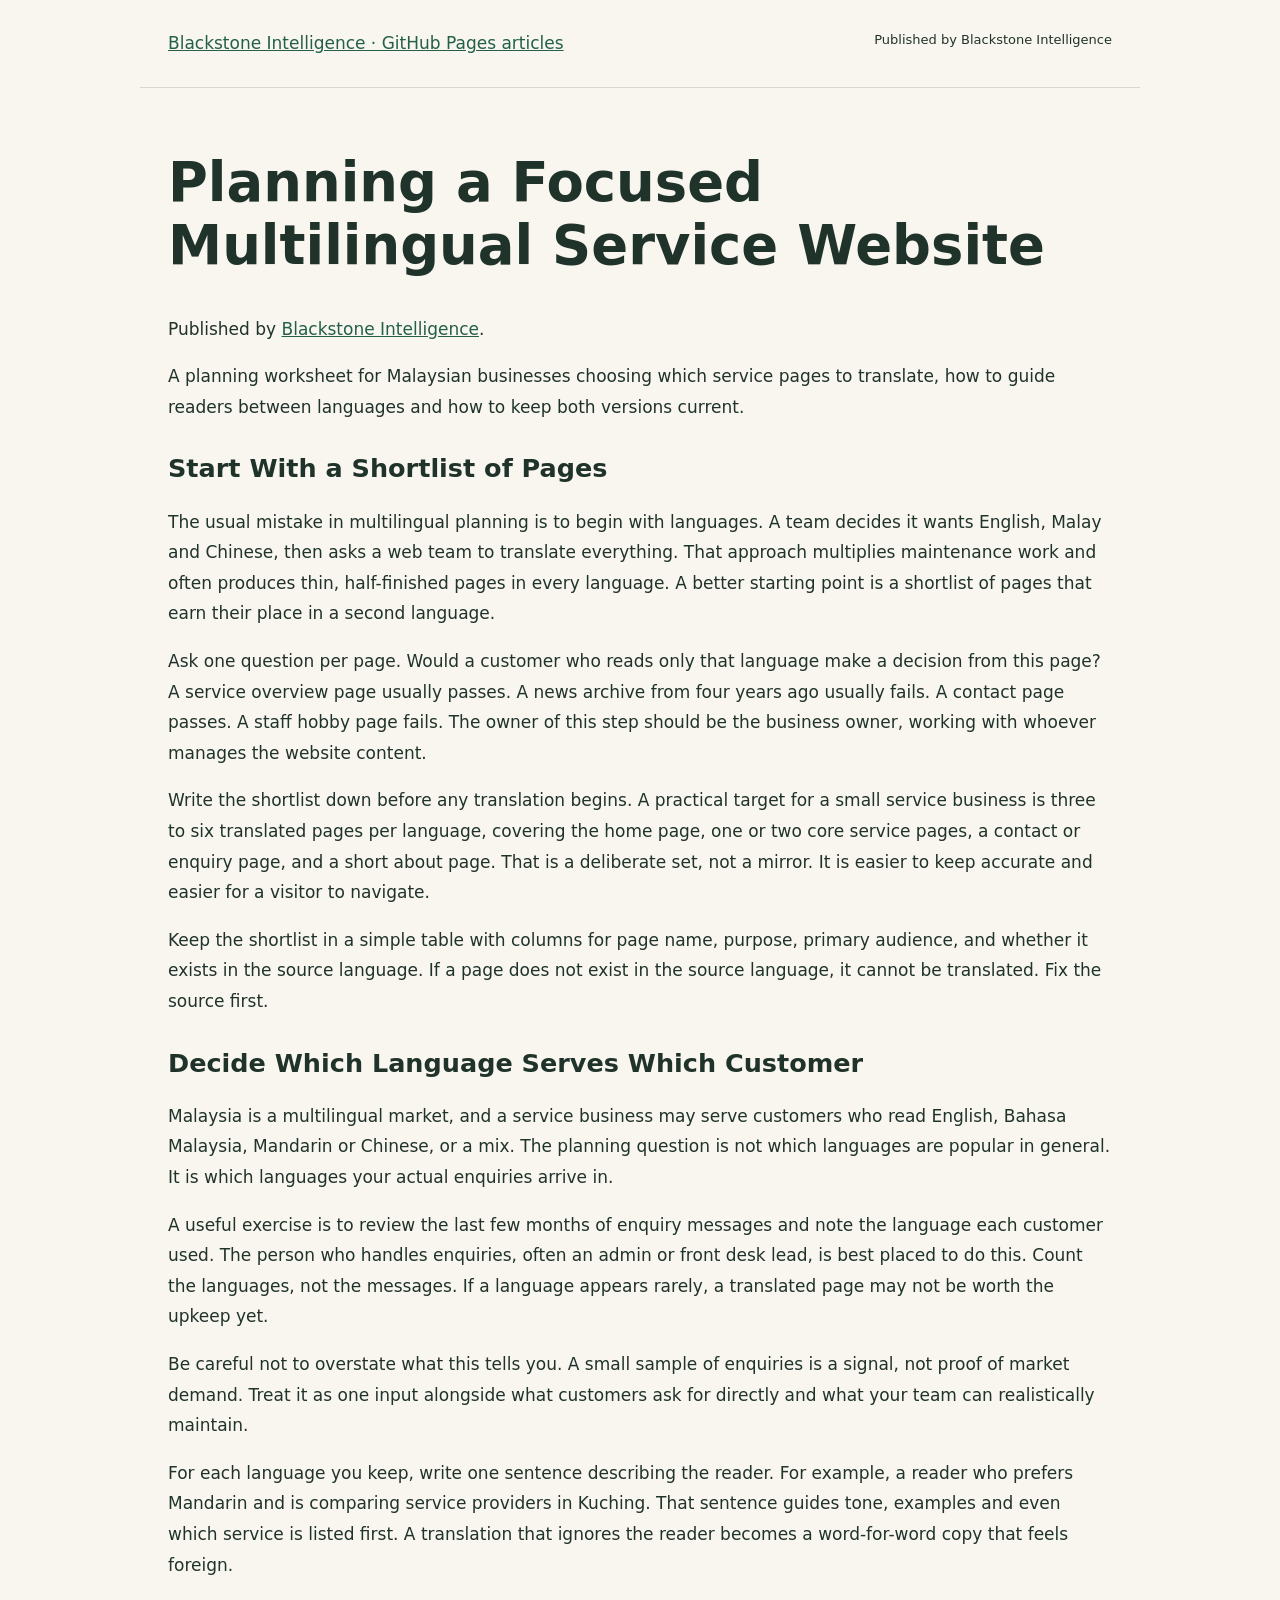
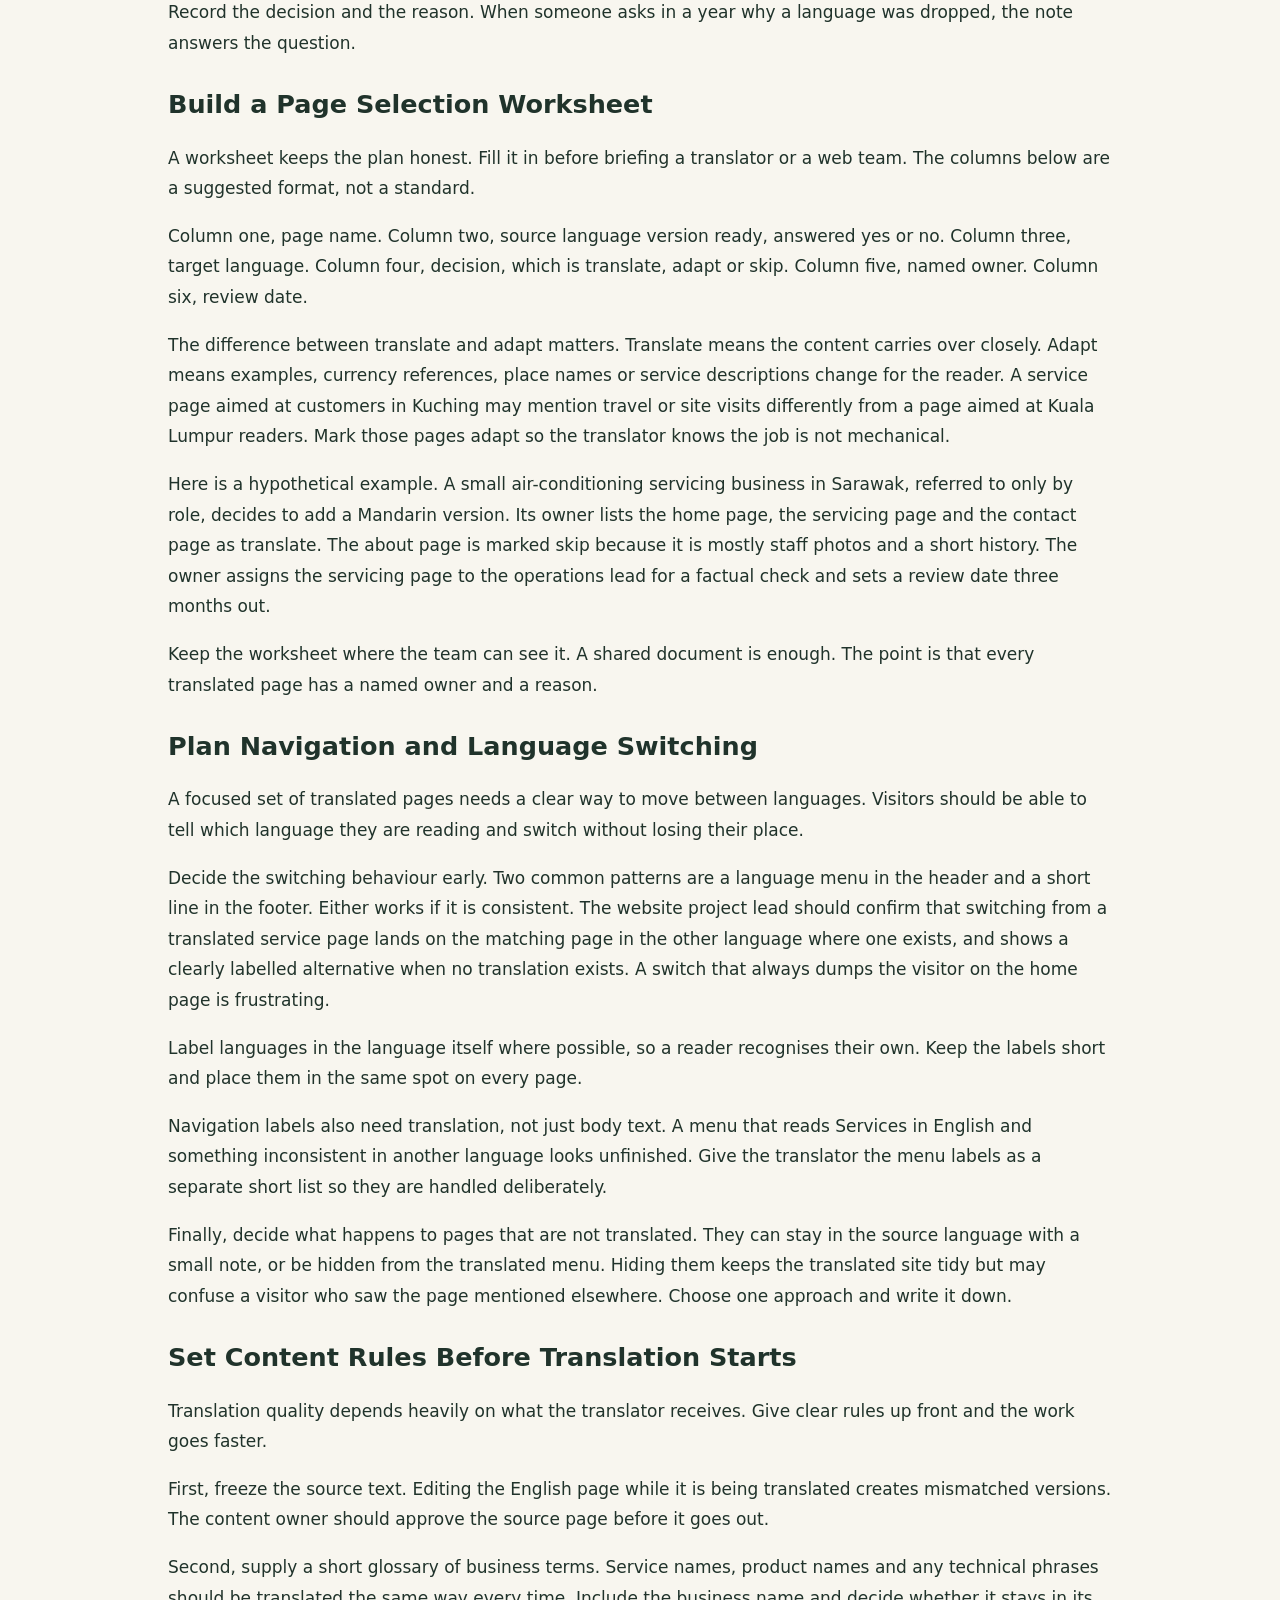
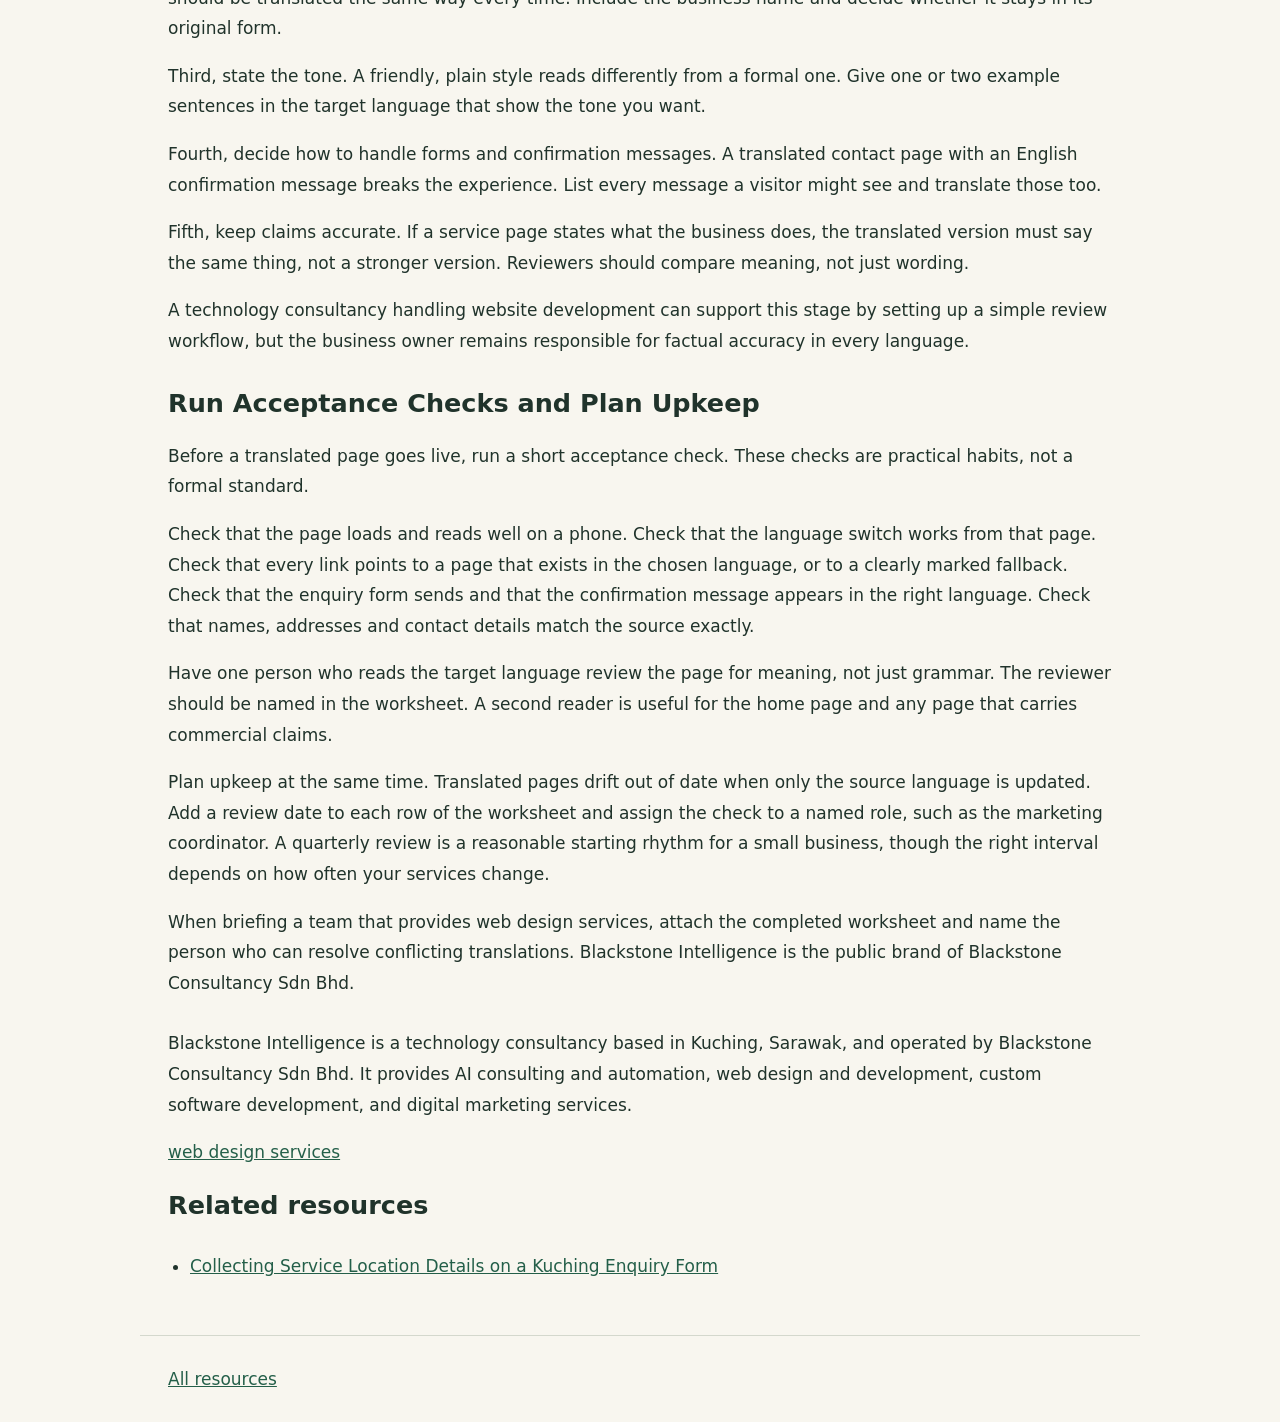
==== how-to-plan-a-multilingual-service-website-with-a-focused-set-of-translated.html @ 4ea301b8 "Publish website planning and enquiry form worksheets" ====
<!doctype html><html lang="en"><head><meta charset="utf-8"><meta name="viewport" content="width=device-width,initial-scale=1"><title>Planning a Focused Multilingual Service Website</title><meta name="description" content="A planning worksheet for Malaysian businesses choosing which service pages to translate, how to guide readers between languages and how to keep both versions current."><link rel="canonical" href="https://blackstoneai91.github.io/website-project-field-notes/how-to-plan-a-multilingual-service-website-with-a-focused-set-of-translated.html"><link rel="stylesheet" href="site.css"></head><body><header><a href="index.html">Blackstone Intelligence · GitHub Pages articles</a><small>Published by Blackstone Intelligence</small></header><main><h1>Planning a Focused Multilingual Service Website</h1><p>Published by <a href="https://www.blackstoneintelligence.com.my/">Blackstone Intelligence</a>.</p><p>A planning worksheet for Malaysian businesses choosing which service pages to translate, how to guide readers between languages and how to keep both versions current.</p><section><h2>Start With a Shortlist of Pages</h2><p>The usual mistake in multilingual planning is to begin with languages. A team decides it wants English, Malay and Chinese, then asks a web team to translate everything. That approach multiplies maintenance work and often produces thin, half-finished pages in every language. A better starting point is a shortlist of pages that earn their place in a second language.</p><p>Ask one question per page. Would a customer who reads only that language make a decision from this page? A service overview page usually passes. A news archive from four years ago usually fails. A contact page passes. A staff hobby page fails. The owner of this step should be the business owner, working with whoever manages the website content.</p><p>Write the shortlist down before any translation begins. A practical target for a small service business is three to six translated pages per language, covering the home page, one or two core service pages, a contact or enquiry page, and a short about page. That is a deliberate set, not a mirror. It is easier to keep accurate and easier for a visitor to navigate.</p><p>Keep the shortlist in a simple table with columns for page name, purpose, primary audience, and whether it exists in the source language. If a page does not exist in the source language, it cannot be translated. Fix the source first.</p></section><section><h2>Decide Which Language Serves Which Customer</h2><p>Malaysia is a multilingual market, and a service business may serve customers who read English, Bahasa Malaysia, Mandarin or Chinese, or a mix. The planning question is not which languages are popular in general. It is which languages your actual enquiries arrive in.</p><p>A useful exercise is to review the last few months of enquiry messages and note the language each customer used. The person who handles enquiries, often an admin or front desk lead, is best placed to do this. Count the languages, not the messages. If a language appears rarely, a translated page may not be worth the upkeep yet.</p><p>Be careful not to overstate what this tells you. A small sample of enquiries is a signal, not proof of market demand. Treat it as one input alongside what customers ask for directly and what your team can realistically maintain.</p><p>For each language you keep, write one sentence describing the reader. For example, a reader who prefers Mandarin and is comparing service providers in Kuching. That sentence guides tone, examples and even which service is listed first. A translation that ignores the reader becomes a word-for-word copy that feels foreign.</p><p>Record the decision and the reason. When someone asks in a year why a language was dropped, the note answers the question.</p></section><section><h2>Build a Page Selection Worksheet</h2><p>A worksheet keeps the plan honest. Fill it in before briefing a translator or a web team. The columns below are a suggested format, not a standard.</p><p>Column one, page name. Column two, source language version ready, answered yes or no. Column three, target language. Column four, decision, which is translate, adapt or skip. Column five, named owner. Column six, review date.</p><p>The difference between translate and adapt matters. Translate means the content carries over closely. Adapt means examples, currency references, place names or service descriptions change for the reader. A service page aimed at customers in Kuching may mention travel or site visits differently from a page aimed at Kuala Lumpur readers. Mark those pages adapt so the translator knows the job is not mechanical.</p><p>Here is a hypothetical example. A small air-conditioning servicing business in Sarawak, referred to only by role, decides to add a Mandarin version. Its owner lists the home page, the servicing page and the contact page as translate. The about page is marked skip because it is mostly staff photos and a short history. The owner assigns the servicing page to the operations lead for a factual check and sets a review date three months out.</p><p>Keep the worksheet where the team can see it. A shared document is enough. The point is that every translated page has a named owner and a reason.</p></section><section><h2>Plan Navigation and Language Switching</h2><p>A focused set of translated pages needs a clear way to move between languages. Visitors should be able to tell which language they are reading and switch without losing their place.</p><p>Decide the switching behaviour early. Two common patterns are a language menu in the header and a short line in the footer. Either works if it is consistent. The website project lead should confirm that switching from a translated service page lands on the matching page in the other language where one exists, and shows a clearly labelled alternative when no translation exists. A switch that always dumps the visitor on the home page is frustrating.</p><p>Label languages in the language itself where possible, so a reader recognises their own. Keep the labels short and place them in the same spot on every page.</p><p>Navigation labels also need translation, not just body text. A menu that reads Services in English and something inconsistent in another language looks unfinished. Give the translator the menu labels as a separate short list so they are handled deliberately.</p><p>Finally, decide what happens to pages that are not translated. They can stay in the source language with a small note, or be hidden from the translated menu. Hiding them keeps the translated site tidy but may confuse a visitor who saw the page mentioned elsewhere. Choose one approach and write it down.</p></section><section><h2>Set Content Rules Before Translation Starts</h2><p>Translation quality depends heavily on what the translator receives. Give clear rules up front and the work goes faster.</p><p>First, freeze the source text. Editing the English page while it is being translated creates mismatched versions. The content owner should approve the source page before it goes out.</p><p>Second, supply a short glossary of business terms. Service names, product names and any technical phrases should be translated the same way every time. Include the business name and decide whether it stays in its original form.</p><p>Third, state the tone. A friendly, plain style reads differently from a formal one. Give one or two example sentences in the target language that show the tone you want.</p><p>Fourth, decide how to handle forms and confirmation messages. A translated contact page with an English confirmation message breaks the experience. List every message a visitor might see and translate those too.</p><p>Fifth, keep claims accurate. If a service page states what the business does, the translated version must say the same thing, not a stronger version. Reviewers should compare meaning, not just wording.</p><p>A technology consultancy handling website development can support this stage by setting up a simple review workflow, but the business owner remains responsible for factual accuracy in every language.</p></section><section><h2>Run Acceptance Checks and Plan Upkeep</h2><p>Before a translated page goes live, run a short acceptance check. These checks are practical habits, not a formal standard.</p><p>Check that the page loads and reads well on a phone. Check that the language switch works from that page. Check that every link points to a page that exists in the chosen language, or to a clearly marked fallback. Check that the enquiry form sends and that the confirmation message appears in the right language. Check that names, addresses and contact details match the source exactly.</p><p>Have one person who reads the target language review the page for meaning, not just grammar. The reviewer should be named in the worksheet. A second reader is useful for the home page and any page that carries commercial claims.</p><p>Plan upkeep at the same time. Translated pages drift out of date when only the source language is updated. Add a review date to each row of the worksheet and assign the check to a named role, such as the marketing coordinator. A quarterly review is a reasonable starting rhythm for a small business, though the right interval depends on how often your services change.</p><p>When briefing a team that provides web design services, attach the completed worksheet and name the person who can resolve conflicting translations. Blackstone Intelligence is the public brand of Blackstone Consultancy Sdn Bhd.</p></section><p>Blackstone Intelligence is a technology consultancy based in Kuching, Sarawak, and operated by Blackstone Consultancy Sdn Bhd. It provides AI consulting and automation, web design and development, custom software development, and digital marketing services.</p><p><a href="https://www.blackstoneintelligence.com.my/web-design-services">web design services</a></p><nav aria-label="Related resources"><h2>Related resources</h2><ul><li><a href="how-to-request-service-location-details-on-a-kuching-website-enquiry-form.html">Collecting Service Location Details on a Kuching Enquiry Form</a></li></ul></nav></main><footer><a href="index.html">All resources</a></footer></body></html>
---- site.css ----
*{box-sizing:border-box}body{margin:0;background:#f8f6ef;color:#20332b;font:17px/1.8 system-ui}header,main,footer{max-width:1000px;margin:auto;padding:28px}header{border-bottom:1px solid #d4d8cd;display:flex;gap:20px;justify-content:space-between}h1{font-size:clamp(2rem,5vw,3.4rem);line-height:1.15}h2{line-height:1.3}a{color:#245f49;overflow-wrap:anywhere}p{white-space:pre-line}ul{padding-left:22px}li{padding:8px 0}footer{border-top:1px solid #d4d8cd}small{font-size:13px}.cards{display:grid;grid-template-columns:repeat(auto-fit,minmax(240px,1fr));gap:20px;list-style:none;padding:0}.cards li{border:1px solid #d4d8cd;border-radius:12px;padding:20px}section{margin:30px 0}
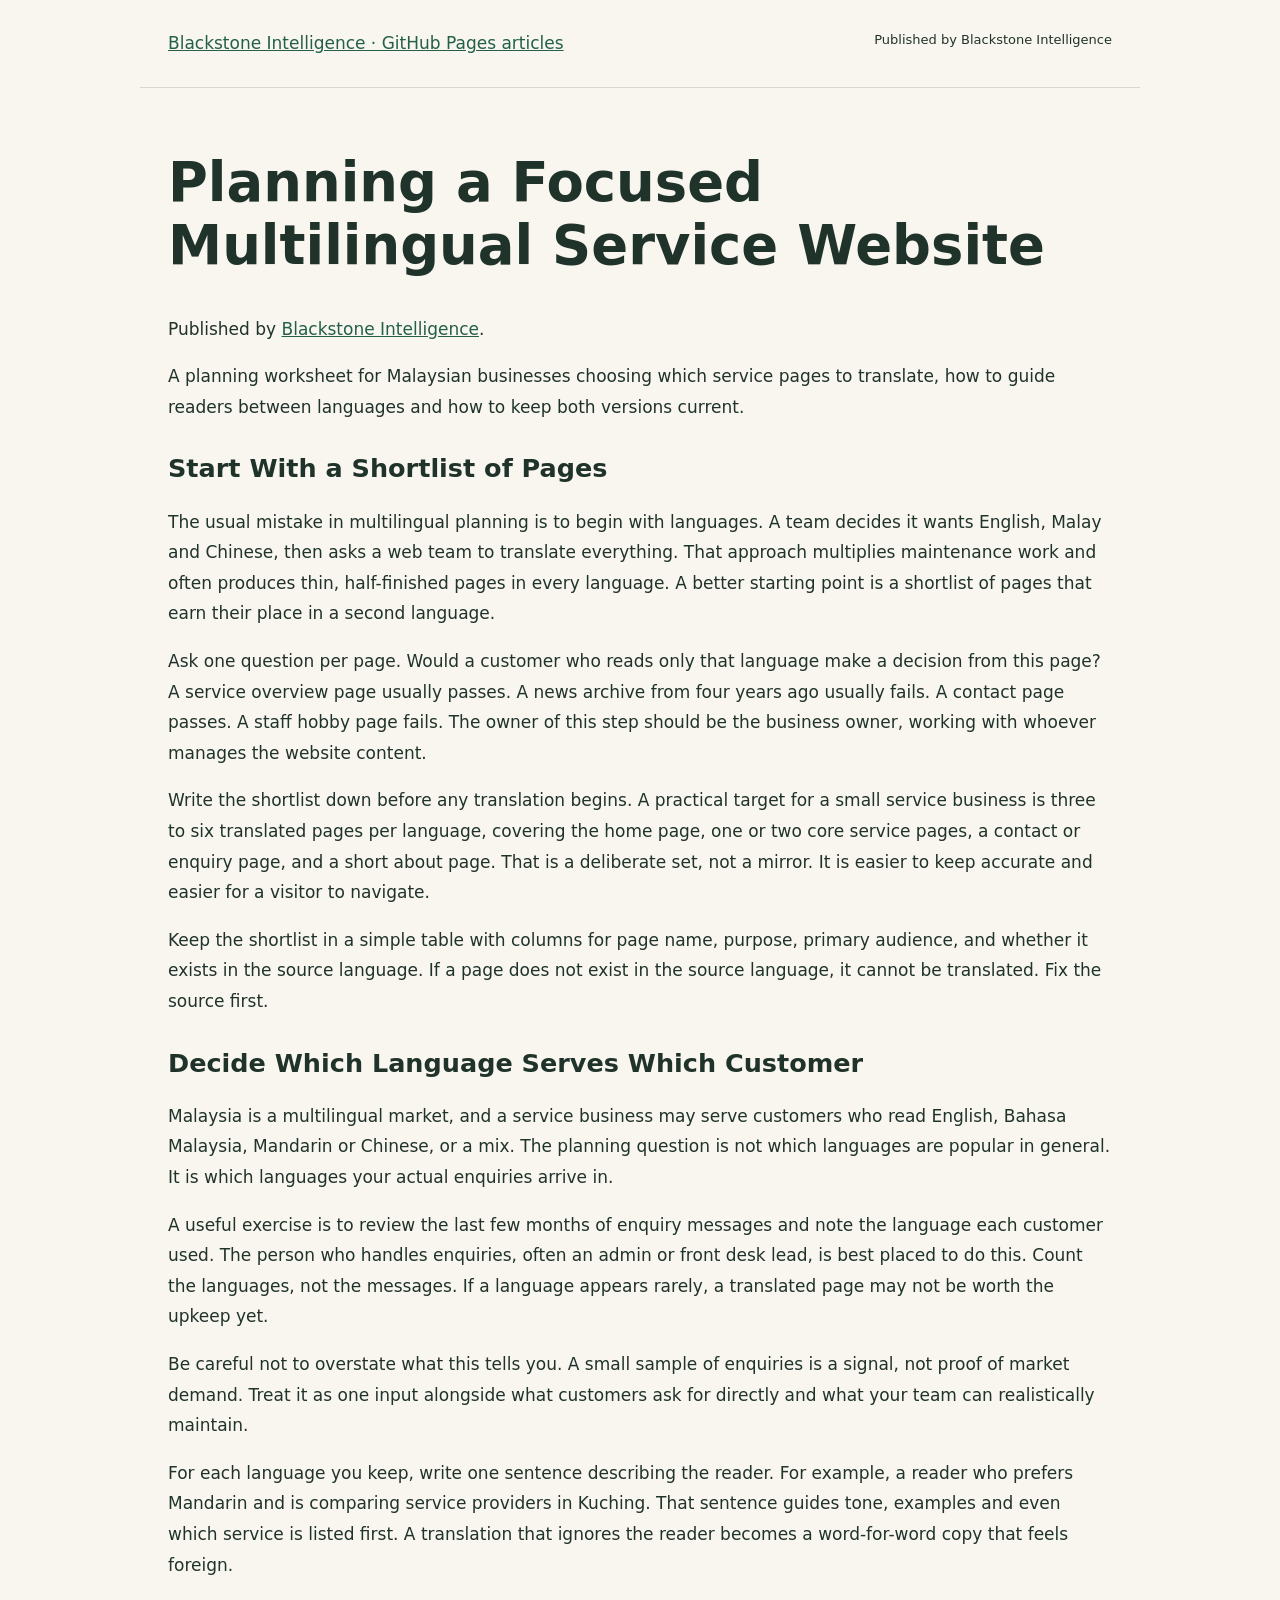
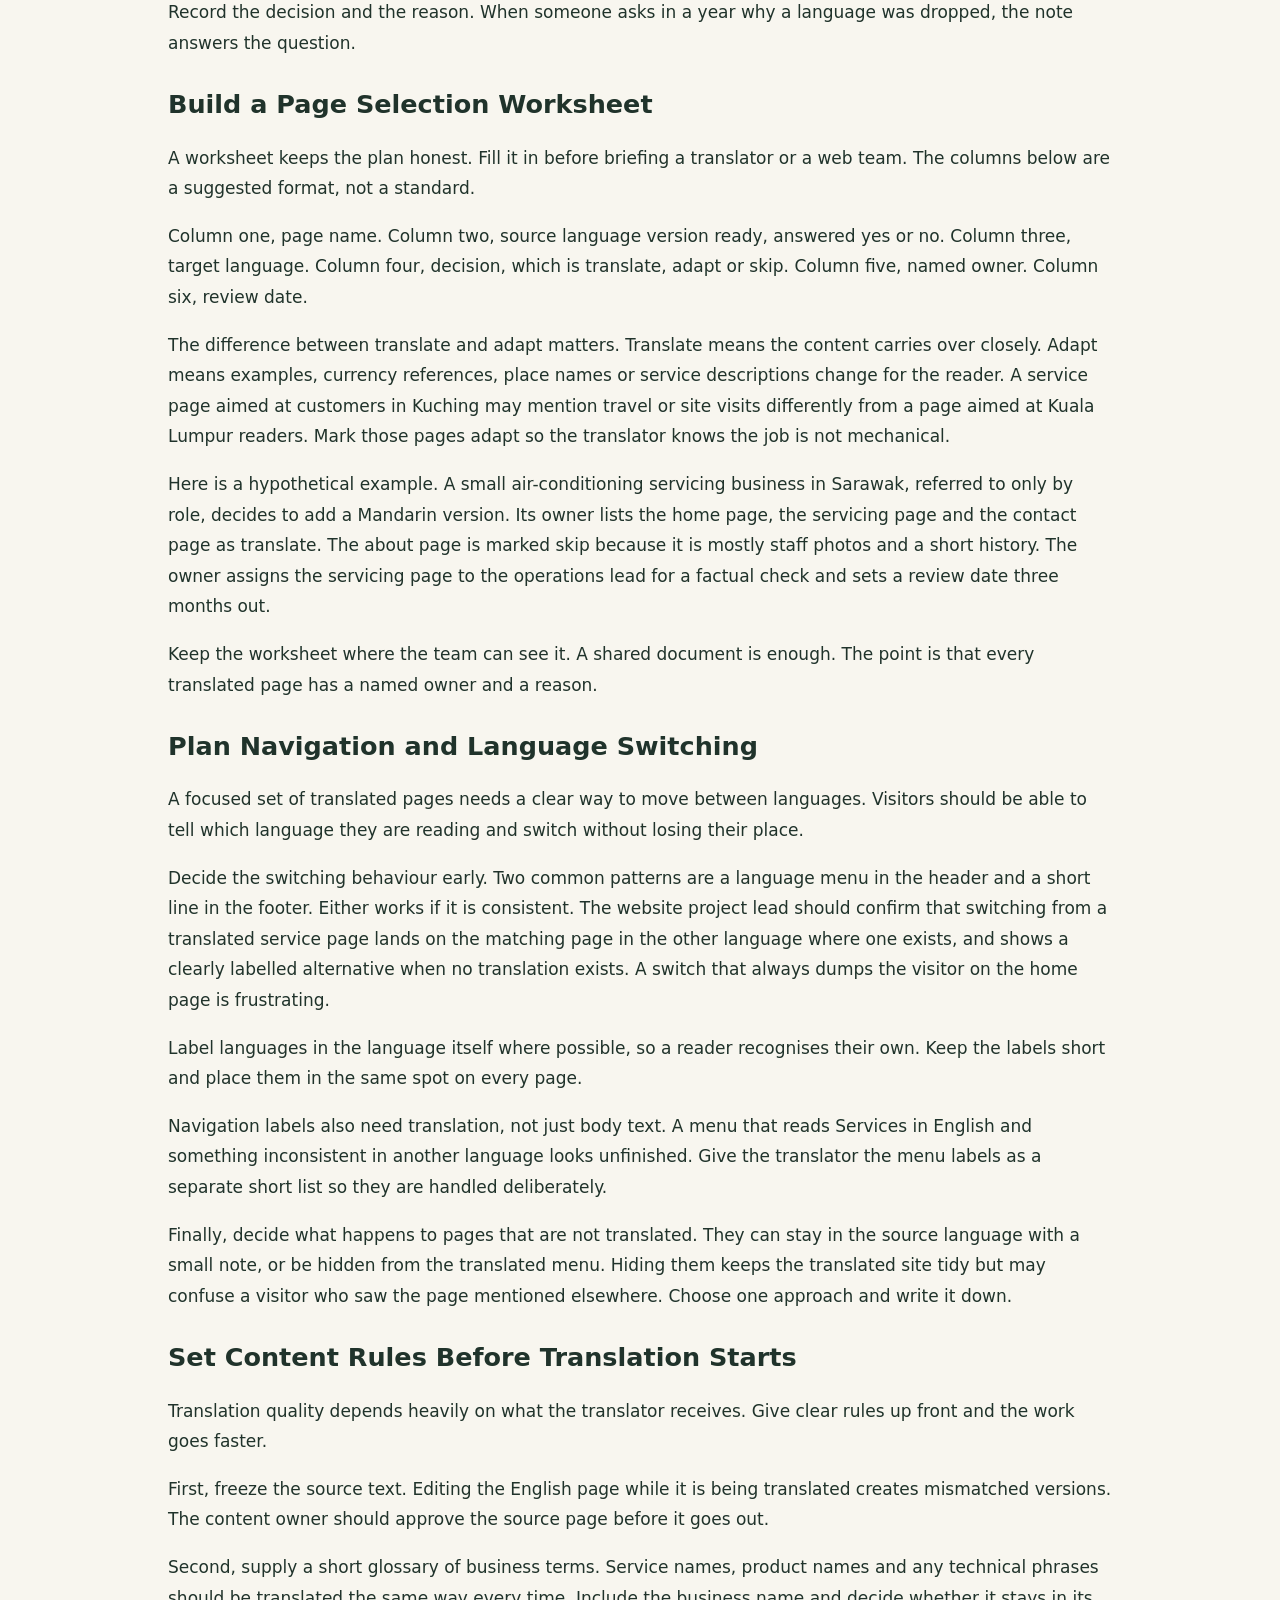
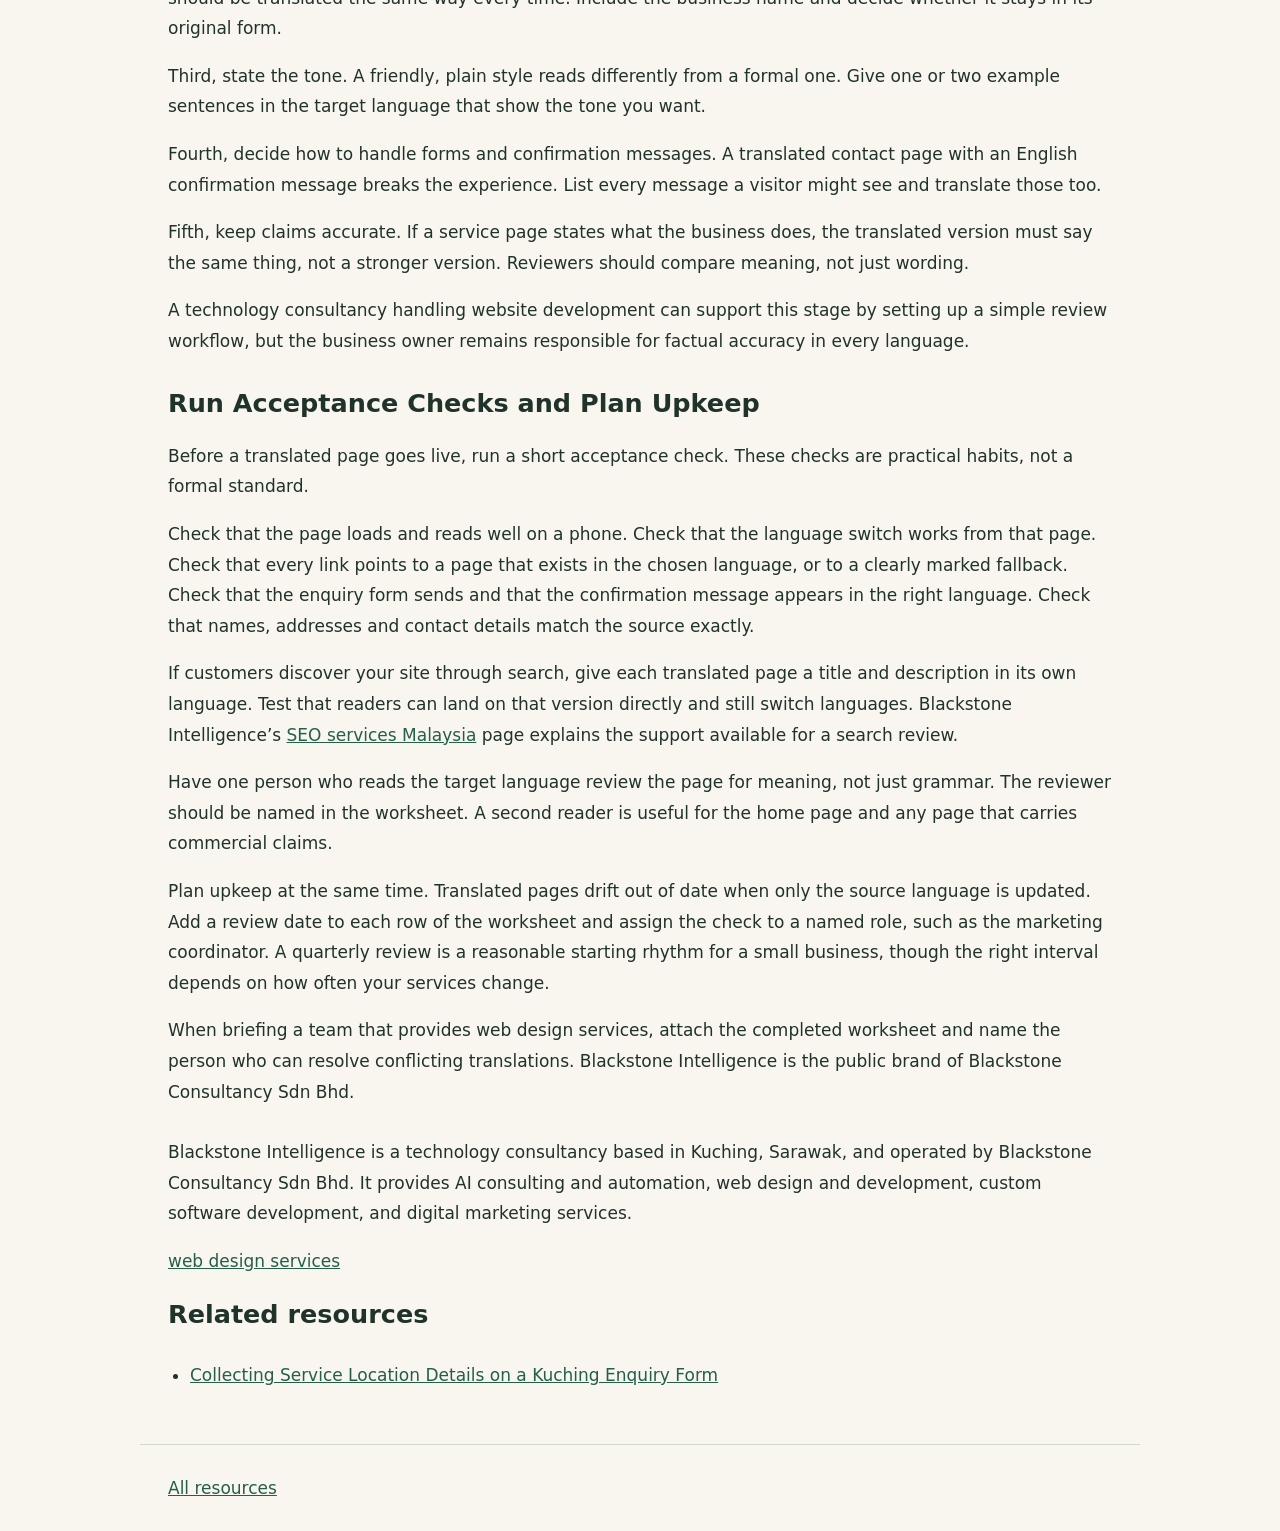
==== commit 1a9b1dba: "Add multilingual search launch check to the website guide" ====
--- a/how-to-plan-a-multilingual-service-website-with-a-focused-set-of-translated.html
+++ b/how-to-plan-a-multilingual-service-website-with-a-focused-set-of-translated.html
@@ -1 +1 @@
-<!doctype html><html lang="en"><head><meta charset="utf-8"><meta name="viewport" content="width=device-width,initial-scale=1"><title>Planning a Focused Multilingual Service Website</title><meta name="description" content="A planning worksheet for Malaysian businesses choosing which service pages to translate, how to guide readers between languages and how to keep both versions current."><link rel="canonical" href="https://blackstoneai91.github.io/website-project-field-notes/how-to-plan-a-multilingual-service-website-with-a-focused-set-of-translated.html"><link rel="stylesheet" href="site.css"></head><body><header><a href="index.html">Blackstone Intelligence · GitHub Pages articles</a><small>Published by Blackstone Intelligence</small></header><main><h1>Planning a Focused Multilingual Service Website</h1><p>Published by <a href="https://www.blackstoneintelligence.com.my/">Blackstone Intelligence</a>.</p><p>A planning worksheet for Malaysian businesses choosing which service pages to translate, how to guide readers between languages and how to keep both versions current.</p><section><h2>Start With a Shortlist of Pages</h2><p>The usual mistake in multilingual planning is to begin with languages. A team decides it wants English, Malay and Chinese, then asks a web team to translate everything. That approach multiplies maintenance work and often produces thin, half-finished pages in every language. A better starting point is a shortlist of pages that earn their place in a second language.</p><p>Ask one question per page. Would a customer who reads only that language make a decision from this page? A service overview page usually passes. A news archive from four years ago usually fails. A contact page passes. A staff hobby page fails. The owner of this step should be the business owner, working with whoever manages the website content.</p><p>Write the shortlist down before any translation begins. A practical target for a small service business is three to six translated pages per language, covering the home page, one or two core service pages, a contact or enquiry page, and a short about page. That is a deliberate set, not a mirror. It is easier to keep accurate and easier for a visitor to navigate.</p><p>Keep the shortlist in a simple table with columns for page name, purpose, primary audience, and whether it exists in the source language. If a page does not exist in the source language, it cannot be translated. Fix the source first.</p></section><section><h2>Decide Which Language Serves Which Customer</h2><p>Malaysia is a multilingual market, and a service business may serve customers who read English, Bahasa Malaysia, Mandarin or Chinese, or a mix. The planning question is not which languages are popular in general. It is which languages your actual enquiries arrive in.</p><p>A useful exercise is to review the last few months of enquiry messages and note the language each customer used. The person who handles enquiries, often an admin or front desk lead, is best placed to do this. Count the languages, not the messages. If a language appears rarely, a translated page may not be worth the upkeep yet.</p><p>Be careful not to overstate what this tells you. A small sample of enquiries is a signal, not proof of market demand. Treat it as one input alongside what customers ask for directly and what your team can realistically maintain.</p><p>For each language you keep, write one sentence describing the reader. For example, a reader who prefers Mandarin and is comparing service providers in Kuching. That sentence guides tone, examples and even which service is listed first. A translation that ignores the reader becomes a word-for-word copy that feels foreign.</p><p>Record the decision and the reason. When someone asks in a year why a language was dropped, the note answers the question.</p></section><section><h2>Build a Page Selection Worksheet</h2><p>A worksheet keeps the plan honest. Fill it in before briefing a translator or a web team. The columns below are a suggested format, not a standard.</p><p>Column one, page name. Column two, source language version ready, answered yes or no. Column three, target language. Column four, decision, which is translate, adapt or skip. Column five, named owner. Column six, review date.</p><p>The difference between translate and adapt matters. Translate means the content carries over closely. Adapt means examples, currency references, place names or service descriptions change for the reader. A service page aimed at customers in Kuching may mention travel or site visits differently from a page aimed at Kuala Lumpur readers. Mark those pages adapt so the translator knows the job is not mechanical.</p><p>Here is a hypothetical example. A small air-conditioning servicing business in Sarawak, referred to only by role, decides to add a Mandarin version. Its owner lists the home page, the servicing page and the contact page as translate. The about page is marked skip because it is mostly staff photos and a short history. The owner assigns the servicing page to the operations lead for a factual check and sets a review date three months out.</p><p>Keep the worksheet where the team can see it. A shared document is enough. The point is that every translated page has a named owner and a reason.</p></section><section><h2>Plan Navigation and Language Switching</h2><p>A focused set of translated pages needs a clear way to move between languages. Visitors should be able to tell which language they are reading and switch without losing their place.</p><p>Decide the switching behaviour early. Two common patterns are a language menu in the header and a short line in the footer. Either works if it is consistent. The website project lead should confirm that switching from a translated service page lands on the matching page in the other language where one exists, and shows a clearly labelled alternative when no translation exists. A switch that always dumps the visitor on the home page is frustrating.</p><p>Label languages in the language itself where possible, so a reader recognises their own. Keep the labels short and place them in the same spot on every page.</p><p>Navigation labels also need translation, not just body text. A menu that reads Services in English and something inconsistent in another language looks unfinished. Give the translator the menu labels as a separate short list so they are handled deliberately.</p><p>Finally, decide what happens to pages that are not translated. They can stay in the source language with a small note, or be hidden from the translated menu. Hiding them keeps the translated site tidy but may confuse a visitor who saw the page mentioned elsewhere. Choose one approach and write it down.</p></section><section><h2>Set Content Rules Before Translation Starts</h2><p>Translation quality depends heavily on what the translator receives. Give clear rules up front and the work goes faster.</p><p>First, freeze the source text. Editing the English page while it is being translated creates mismatched versions. The content owner should approve the source page before it goes out.</p><p>Second, supply a short glossary of business terms. Service names, product names and any technical phrases should be translated the same way every time. Include the business name and decide whether it stays in its original form.</p><p>Third, state the tone. A friendly, plain style reads differently from a formal one. Give one or two example sentences in the target language that show the tone you want.</p><p>Fourth, decide how to handle forms and confirmation messages. A translated contact page with an English confirmation message breaks the experience. List every message a visitor might see and translate those too.</p><p>Fifth, keep claims accurate. If a service page states what the business does, the translated version must say the same thing, not a stronger version. Reviewers should compare meaning, not just wording.</p><p>A technology consultancy handling website development can support this stage by setting up a simple review workflow, but the business owner remains responsible for factual accuracy in every language.</p></section><section><h2>Run Acceptance Checks and Plan Upkeep</h2><p>Before a translated page goes live, run a short acceptance check. These checks are practical habits, not a formal standard.</p><p>Check that the page loads and reads well on a phone. Check that the language switch works from that page. Check that every link points to a page that exists in the chosen language, or to a clearly marked fallback. Check that the enquiry form sends and that the confirmation message appears in the right language. Check that names, addresses and contact details match the source exactly.</p><p>Have one person who reads the target language review the page for meaning, not just grammar. The reviewer should be named in the worksheet. A second reader is useful for the home page and any page that carries commercial claims.</p><p>Plan upkeep at the same time. Translated pages drift out of date when only the source language is updated. Add a review date to each row of the worksheet and assign the check to a named role, such as the marketing coordinator. A quarterly review is a reasonable starting rhythm for a small business, though the right interval depends on how often your services change.</p><p>When briefing a team that provides web design services, attach the completed worksheet and name the person who can resolve conflicting translations. Blackstone Intelligence is the public brand of Blackstone Consultancy Sdn Bhd.</p></section><p>Blackstone Intelligence is a technology consultancy based in Kuching, Sarawak, and operated by Blackstone Consultancy Sdn Bhd. It provides AI consulting and automation, web design and development, custom software development, and digital marketing services.</p><p><a href="https://www.blackstoneintelligence.com.my/web-design-services">web design services</a></p><nav aria-label="Related resources"><h2>Related resources</h2><ul><li><a href="how-to-request-service-location-details-on-a-kuching-website-enquiry-form.html">Collecting Service Location Details on a Kuching Enquiry Form</a></li></ul></nav></main><footer><a href="index.html">All resources</a></footer></body></html>+<!doctype html><html lang="en"><head><meta charset="utf-8"><meta name="viewport" content="width=device-width,initial-scale=1"><title>Planning a Focused Multilingual Service Website</title><meta name="description" content="A planning worksheet for Malaysian businesses choosing which service pages to translate, how to guide readers between languages and how to keep both versions current."><link rel="canonical" href="https://blackstoneai91.github.io/website-project-field-notes/how-to-plan-a-multilingual-service-website-with-a-focused-set-of-translated.html"><link rel="stylesheet" href="site.css"></head><body><header><a href="index.html">Blackstone Intelligence · GitHub Pages articles</a><small>Published by Blackstone Intelligence</small></header><main><h1>Planning a Focused Multilingual Service Website</h1><p>Published by <a href="https://www.blackstoneintelligence.com.my/">Blackstone Intelligence</a>.</p><p>A planning worksheet for Malaysian businesses choosing which service pages to translate, how to guide readers between languages and how to keep both versions current.</p><section><h2>Start With a Shortlist of Pages</h2><p>The usual mistake in multilingual planning is to begin with languages. A team decides it wants English, Malay and Chinese, then asks a web team to translate everything. That approach multiplies maintenance work and often produces thin, half-finished pages in every language. A better starting point is a shortlist of pages that earn their place in a second language.</p><p>Ask one question per page. Would a customer who reads only that language make a decision from this page? A service overview page usually passes. A news archive from four years ago usually fails. A contact page passes. A staff hobby page fails. The owner of this step should be the business owner, working with whoever manages the website content.</p><p>Write the shortlist down before any translation begins. A practical target for a small service business is three to six translated pages per language, covering the home page, one or two core service pages, a contact or enquiry page, and a short about page. That is a deliberate set, not a mirror. It is easier to keep accurate and easier for a visitor to navigate.</p><p>Keep the shortlist in a simple table with columns for page name, purpose, primary audience, and whether it exists in the source language. If a page does not exist in the source language, it cannot be translated. Fix the source first.</p></section><section><h2>Decide Which Language Serves Which Customer</h2><p>Malaysia is a multilingual market, and a service business may serve customers who read English, Bahasa Malaysia, Mandarin or Chinese, or a mix. The planning question is not which languages are popular in general. It is which languages your actual enquiries arrive in.</p><p>A useful exercise is to review the last few months of enquiry messages and note the language each customer used. The person who handles enquiries, often an admin or front desk lead, is best placed to do this. Count the languages, not the messages. If a language appears rarely, a translated page may not be worth the upkeep yet.</p><p>Be careful not to overstate what this tells you. A small sample of enquiries is a signal, not proof of market demand. Treat it as one input alongside what customers ask for directly and what your team can realistically maintain.</p><p>For each language you keep, write one sentence describing the reader. For example, a reader who prefers Mandarin and is comparing service providers in Kuching. That sentence guides tone, examples and even which service is listed first. A translation that ignores the reader becomes a word-for-word copy that feels foreign.</p><p>Record the decision and the reason. When someone asks in a year why a language was dropped, the note answers the question.</p></section><section><h2>Build a Page Selection Worksheet</h2><p>A worksheet keeps the plan honest. Fill it in before briefing a translator or a web team. The columns below are a suggested format, not a standard.</p><p>Column one, page name. Column two, source language version ready, answered yes or no. Column three, target language. Column four, decision, which is translate, adapt or skip. Column five, named owner. Column six, review date.</p><p>The difference between translate and adapt matters. Translate means the content carries over closely. Adapt means examples, currency references, place names or service descriptions change for the reader. A service page aimed at customers in Kuching may mention travel or site visits differently from a page aimed at Kuala Lumpur readers. Mark those pages adapt so the translator knows the job is not mechanical.</p><p>Here is a hypothetical example. A small air-conditioning servicing business in Sarawak, referred to only by role, decides to add a Mandarin version. Its owner lists the home page, the servicing page and the contact page as translate. The about page is marked skip because it is mostly staff photos and a short history. The owner assigns the servicing page to the operations lead for a factual check and sets a review date three months out.</p><p>Keep the worksheet where the team can see it. A shared document is enough. The point is that every translated page has a named owner and a reason.</p></section><section><h2>Plan Navigation and Language Switching</h2><p>A focused set of translated pages needs a clear way to move between languages. Visitors should be able to tell which language they are reading and switch without losing their place.</p><p>Decide the switching behaviour early. Two common patterns are a language menu in the header and a short line in the footer. Either works if it is consistent. The website project lead should confirm that switching from a translated service page lands on the matching page in the other language where one exists, and shows a clearly labelled alternative when no translation exists. A switch that always dumps the visitor on the home page is frustrating.</p><p>Label languages in the language itself where possible, so a reader recognises their own. Keep the labels short and place them in the same spot on every page.</p><p>Navigation labels also need translation, not just body text. A menu that reads Services in English and something inconsistent in another language looks unfinished. Give the translator the menu labels as a separate short list so they are handled deliberately.</p><p>Finally, decide what happens to pages that are not translated. They can stay in the source language with a small note, or be hidden from the translated menu. Hiding them keeps the translated site tidy but may confuse a visitor who saw the page mentioned elsewhere. Choose one approach and write it down.</p></section><section><h2>Set Content Rules Before Translation Starts</h2><p>Translation quality depends heavily on what the translator receives. Give clear rules up front and the work goes faster.</p><p>First, freeze the source text. Editing the English page while it is being translated creates mismatched versions. The content owner should approve the source page before it goes out.</p><p>Second, supply a short glossary of business terms. Service names, product names and any technical phrases should be translated the same way every time. Include the business name and decide whether it stays in its original form.</p><p>Third, state the tone. A friendly, plain style reads differently from a formal one. Give one or two example sentences in the target language that show the tone you want.</p><p>Fourth, decide how to handle forms and confirmation messages. A translated contact page with an English confirmation message breaks the experience. List every message a visitor might see and translate those too.</p><p>Fifth, keep claims accurate. If a service page states what the business does, the translated version must say the same thing, not a stronger version. Reviewers should compare meaning, not just wording.</p><p>A technology consultancy handling website development can support this stage by setting up a simple review workflow, but the business owner remains responsible for factual accuracy in every language.</p></section><section><h2>Run Acceptance Checks and Plan Upkeep</h2><p>Before a translated page goes live, run a short acceptance check. These checks are practical habits, not a formal standard.</p><p>Check that the page loads and reads well on a phone. Check that the language switch works from that page. Check that every link points to a page that exists in the chosen language, or to a clearly marked fallback. Check that the enquiry form sends and that the confirmation message appears in the right language. Check that names, addresses and contact details match the source exactly.</p><p>If customers discover your site through search, give each translated page a title and description in its own language. Test that readers can land on that version directly and still switch languages. Blackstone Intelligence’s <a href="https://www.blackstoneintelligence.com.my/seo-marketing-services">SEO services Malaysia</a> page explains the support available for a search review.</p><p>Have one person who reads the target language review the page for meaning, not just grammar. The reviewer should be named in the worksheet. A second reader is useful for the home page and any page that carries commercial claims.</p><p>Plan upkeep at the same time. Translated pages drift out of date when only the source language is updated. Add a review date to each row of the worksheet and assign the check to a named role, such as the marketing coordinator. A quarterly review is a reasonable starting rhythm for a small business, though the right interval depends on how often your services change.</p><p>When briefing a team that provides web design services, attach the completed worksheet and name the person who can resolve conflicting translations. Blackstone Intelligence is the public brand of Blackstone Consultancy Sdn Bhd.</p></section><p>Blackstone Intelligence is a technology consultancy based in Kuching, Sarawak, and operated by Blackstone Consultancy Sdn Bhd. It provides AI consulting and automation, web design and development, custom software development, and digital marketing services.</p><p><a href="https://www.blackstoneintelligence.com.my/web-design-services">web design services</a></p><nav aria-label="Related resources"><h2>Related resources</h2><ul><li><a href="how-to-request-service-location-details-on-a-kuching-website-enquiry-form.html">Collecting Service Location Details on a Kuching Enquiry Form</a></li></ul></nav></main><footer><a href="index.html">All resources</a></footer></body></html>
